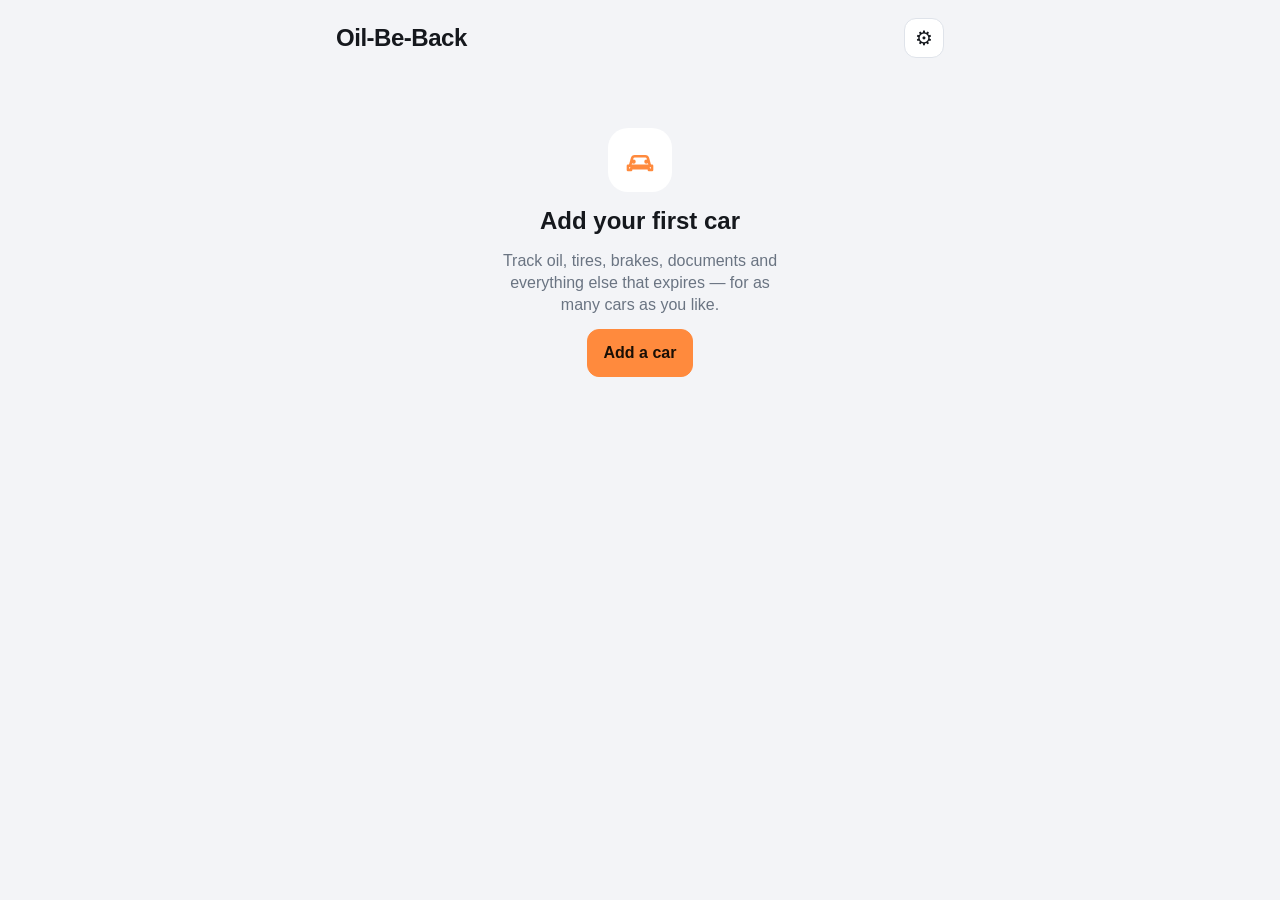
==== index.html @ 5c20f359 "Oil-Be-Back: car maintenance tracker PWA (dashboard, cars, items, history, backup) Co-Authored-By: C" ====
<!DOCTYPE html>
<html lang="en" dir="ltr">
<head>
  <meta charset="UTF-8">
  <meta name="viewport" content="width=device-width, initial-scale=1, viewport-fit=cover">
  <title>Oil-Be-Back</title>
  <meta name="description" content="Track maintenance and expiries for all your cars.">
  <meta name="theme-color" content="#0e1116">
  <meta name="mobile-web-app-capable" content="yes">
  <meta name="apple-mobile-web-app-capable" content="yes">
  <meta name="apple-mobile-web-app-status-bar-style" content="black-translucent">
  <meta name="apple-mobile-web-app-title" content="Oil-Be-Back">
  <link rel="manifest" href="manifest.webmanifest">
  <link rel="apple-touch-icon" href="icons/apple-touch-icon.png">
  <link rel="icon" href="icons/icon-192.png">
  <link rel="stylesheet" href="css/app.css">
</head>
<body>
  <div id="app"></div>
  <noscript>Oil-Be-Back needs JavaScript.</noscript>
  <script type="module" src="js/app.js"></script>
</body>
</html>
---- css/app.css ----
:root {
  --bg: #0e1116; --card: #171c23; --card2: #1e252e; --line: #29313c;
  --text: #eef1f5; --muted: #8b96a5;
  --brand: #ff8a3d; --brand-ink: #1a0f05;
  --ok: #3ddc84; --soon: #f5c518; --overdue: #ff5d5d;
  --radius: 16px;
}
@media (prefers-color-scheme: light) {
  :root:not([data-theme="dark"]) {
    --bg: #f3f4f7; --card: #ffffff; --card2: #eef0f4; --line: #dfe3ea;
    --text: #15181d; --muted: #6a7482; --ok: #14a35a; --soon: #b98900; --overdue: #d92f2f;
  }
}

* { box-sizing: border-box; -webkit-tap-highlight-color: transparent; }
html, body { margin: 0; background: var(--bg); color: var(--text); }
body {
  font: 16px/1.4 -apple-system, BlinkMacSystemFont, "SF Pro Text", "Segoe UI", Roboto, sans-serif;
  -webkit-font-smoothing: antialiased; min-height: 100vh;
}
body.noscroll { overflow: hidden; }
#app {
  max-width: 640px; margin: 0 auto;
  padding: calc(env(safe-area-inset-top) + 8px) 16px calc(env(safe-area-inset-bottom) + 40px);
}
button { font: inherit; color: inherit; cursor: pointer; }
h1, h2, h3, p { margin: 0; }
.ellipsis { overflow: hidden; text-overflow: ellipsis; white-space: nowrap; }
.muted { color: var(--muted); font-size: 14px; }

/* header */
.top { display: flex; align-items: center; justify-content: space-between; gap: 8px; padding: 10px 0 14px; }
.top h1 { font-size: 24px; font-weight: 800; letter-spacing: -.02em; flex: 1; }
.top h1:not(:first-child) { text-align: center; font-size: 18px; }
.icon-btn {
  width: 40px; height: 40px; border-radius: 12px; border: 1px solid var(--line);
  background: var(--card); font-size: 20px; line-height: 1; display: inline-grid; place-items: center; flex: none;
}
.icon-btn.ghost { border-color: transparent; background: none; }

/* buttons */
.btn {
  border: 1px solid var(--line); background: var(--card2); border-radius: 12px;
  padding: 12px 16px; font-weight: 600; text-align: center;
}
.btn.primary { background: var(--brand); border-color: var(--brand); color: var(--brand-ink); }
.btn.danger { color: var(--overdue); border-color: color-mix(in srgb, var(--overdue) 40%, var(--line)); }
.btn.ghost { background: transparent; }
.btn.small { padding: 8px 12px; font-size: 14px; border-radius: 10px; flex: none; }
.btn.block { display: block; width: 100%; }
.link { background: none; border: 0; color: var(--brand); font-weight: 600; padding: 4px 0; }

/* summary */
.summary { display: grid; grid-template-columns: repeat(3, 1fr); gap: 10px; margin-bottom: 22px; }
.sum { background: var(--card); border: 1px solid var(--line); border-radius: var(--radius); padding: 12px 14px; }
.sum b { display: block; font-size: 28px; line-height: 1.1; }
.sum span { color: var(--muted); font-size: 13px; }
.sum.overdue b { color: var(--overdue); }
.sum.soon b { color: var(--soon); }

.banner {
  display: block; width: 100%; text-align: left; margin-bottom: 14px; padding: 12px 14px;
  border-radius: 12px; border: 1px dashed var(--brand); background: color-mix(in srgb, var(--brand) 10%, transparent);
}

/* sections */
.section-title { font-size: 13px; text-transform: uppercase; letter-spacing: .08em; color: var(--muted); margin: 22px 0 10px; font-weight: 700; }
.section-head { display: flex; align-items: center; justify-content: space-between; }
.section-head .section-title { margin-bottom: 10px; }
section:first-of-type .section-title { margin-top: 0; }

/* rows */
.list { display: flex; flex-direction: column; gap: 8px; }
.row {
  display: flex; align-items: center; gap: 10px; width: 100%;
  background: var(--card); border: 1px solid var(--line); border-radius: var(--radius); padding: 10px 12px 10px 4px;
  text-align: left;
}
.row.log { padding: 12px 14px; justify-content: space-between; }
.row-main { flex: 1; min-width: 0; display: flex; align-items: center; gap: 4px; background: none; border: 0; padding: 4px 4px 4px 6px; text-align: left; }
.row-text { display: flex; flex-direction: column; min-width: 0; gap: 1px; }
.row-title { font-weight: 650; }
.row-status { font-size: 14px; font-weight: 600; }
.row-sub { font-size: 13px; color: var(--muted); }
.row-sub:empty { display: none; }
.dot { width: 10px; height: 10px; border-radius: 50%; flex: none; margin: 0 8px; background: var(--muted); }
.dot.overdue, .row-status.overdue, .status-pill.overdue { --c: var(--overdue); }
.dot.soon, .row-status.soon, .status-pill.soon { --c: var(--soon); }
.dot.ok, .row-status.ok, .status-pill.ok { --c: var(--ok); }
.dot.unset, .row-status.unset, .status-pill.unset { --c: var(--muted); }
.dot { background: var(--c); }
.row-status { color: var(--c); }
.log-cost { font-weight: 650; flex: none; }
.spent { margin: 6px 0 12px; color: var(--muted); }
.spent b { color: var(--text); font-size: 20px; margin: 0 4px; }

.allclear { background: var(--card); border: 1px solid var(--line); border-radius: var(--radius); padding: 18px; }
.allclear b { display: block; color: var(--ok); font-size: 18px; margin-bottom: 2px; }
.allclear span { color: var(--muted); font-size: 14px; }

/* cars */
.cars { display: flex; flex-direction: column; gap: 10px; }
.card { background: var(--card); border: 1px solid var(--line); border-radius: var(--radius); padding: 14px; }
.car-card { display: flex; flex-direction: column; gap: 10px; }
.car-main { display: flex; align-items: center; gap: 12px; background: none; border: 0; padding: 0; text-align: left; width: 100%; }
.car-ico { width: 42px; height: 42px; border-radius: 12px; background: var(--card2); display: grid; place-items: center; color: var(--brand); flex: none; }
.car-text { flex: 1; min-width: 0; display: flex; flex-direction: column; }
.car-name { font-weight: 700; font-size: 17px; }
.car-meta { color: var(--muted); font-size: 14px; }
.badges { display: flex; flex-direction: column; gap: 4px; align-items: flex-end; }
.badge { font-size: 12px; font-weight: 700; padding: 3px 9px; border-radius: 99px; background: var(--card2); white-space: nowrap; }
.badge.overdue { color: var(--overdue); background: color-mix(in srgb, var(--overdue) 15%, transparent); }
.badge.soon { color: var(--soon); background: color-mix(in srgb, var(--soon) 15%, transparent); }
.badge.ok { color: var(--ok); background: color-mix(in srgb, var(--ok) 13%, transparent); }

.car-head { display: flex; align-items: center; justify-content: space-between; gap: 12px; margin-bottom: 14px; }
.odo { font-size: 32px; font-weight: 800; letter-spacing: -.02em; }
.odo small { font-size: 15px; color: var(--muted); font-weight: 600; }

.seg { display: grid; grid-template-columns: 1fr 1fr; background: var(--card); border: 1px solid var(--line); border-radius: 12px; padding: 3px; margin-bottom: 4px; }
.seg button { background: none; border: 0; padding: 9px; border-radius: 9px; font-weight: 600; color: var(--muted); }
.seg button.on { background: var(--card2); color: var(--text); }
.list + .btn.block, .btn.block + .btn.block { margin-top: 14px; }

/* empty states */
.empty { text-align: center; padding: 56px 12px; display: flex; flex-direction: column; align-items: center; gap: 12px; }
.empty.small { padding: 28px 8px; }
.empty p { color: var(--muted); max-width: 32ch; }
.empty-icon { width: 64px; height: 64px; border-radius: 20px; background: var(--card); display: grid; place-items: center; color: var(--brand); }
.empty-icon svg { width: 34px; height: 34px; }
.foot { text-align: center; color: var(--muted); font-size: 13px; margin-top: 30px; }
.stack { display: flex; flex-direction: column; gap: 12px; }

/* bottom sheet */
.sheet-wrap { position: fixed; inset: 0; z-index: 50; display: flex; align-items: flex-end; justify-content: center; }
.sheet-backdrop { position: absolute; inset: 0; background: rgba(0, 0, 0, .55); opacity: 0; transition: opacity .2s; }
.sheet {
  position: relative; width: 100%; max-width: 640px; max-height: 92vh; overflow-y: auto; overscroll-behavior: contain;
  background: var(--bg); border-radius: 22px 22px 0 0; border: 1px solid var(--line); border-bottom: 0;
  transform: translateY(30px); opacity: 0; transition: transform .22s ease, opacity .2s;
}
.sheet-wrap.open .sheet-backdrop { opacity: 1; }
.sheet-wrap.open .sheet { transform: none; opacity: 1; }
.sheet-head { display: flex; align-items: center; justify-content: space-between; gap: 10px; padding: 16px 16px 4px; position: sticky; top: 0; background: var(--bg); z-index: 1; }
.sheet-head h2 { font-size: 20px; }
.sheet-body { padding: 10px 16px calc(env(safe-area-inset-bottom) + 24px); }

/* forms */
.form { display: flex; flex-direction: column; gap: 14px; }
.grid { display: grid; grid-template-columns: 1fr 1fr; gap: 12px; }
.grid[hidden], [data-show][hidden] { display: none; }
.field { display: flex; flex-direction: column; gap: 6px; min-width: 0; }
.field > span { font-size: 13px; color: var(--muted); font-weight: 600; }
.field small { color: var(--muted); font-size: 12px; }
input, select, textarea {
  font: inherit; font-size: 16px; color: var(--text); width: 100%; min-width: 0;
  background: var(--card); border: 1px solid var(--line); border-radius: 12px; padding: 12px; outline: none;
}
input:focus, select:focus, textarea:focus { border-color: var(--brand); }
input[type="date"], input[type="time"] { min-height: 46px; }
.chips { display: flex; gap: 8px; overflow-x: auto; padding-bottom: 4px; margin: 0 -16px; padding-inline: 16px; scrollbar-width: none; }
.chips::-webkit-scrollbar { display: none; }
.chip { flex: none; border: 1px solid var(--line); background: var(--card); border-radius: 99px; padding: 7px 12px; font-size: 14px; }
.checks { display: flex; flex-direction: column; gap: 8px; }
.check { display: flex; align-items: center; gap: 12px; background: var(--card); border: 1px solid var(--line); border-radius: 12px; padding: 11px 12px; }
.check input { width: 22px; height: 22px; accent-color: var(--brand); flex: none; }
.check span { display: flex; flex-direction: column; }
.check small { color: var(--muted); font-size: 12px; }

.status-pill { padding: 10px 14px; border-radius: 12px; font-weight: 650; font-size: 14px; color: var(--c); background: color-mix(in srgb, var(--c) 14%, transparent); }
.kvs { display: flex; flex-direction: column; gap: 10px; }
.kv { display: flex; justify-content: space-between; gap: 16px; }
.kv span { color: var(--muted); }
.kv b { text-align: right; font-weight: 600; }

.toast {
  position: fixed; left: 50%; bottom: calc(env(safe-area-inset-bottom) + 24px); transform: translate(-50%, 20px);
  background: var(--text); color: var(--bg); padding: 10px 16px; border-radius: 99px; font-weight: 600; font-size: 14px;
  opacity: 0; transition: all .22s; z-index: 100; max-width: 90vw; text-align: center;
}
.toast.show { opacity: 1; transform: translate(-50%, 0); }
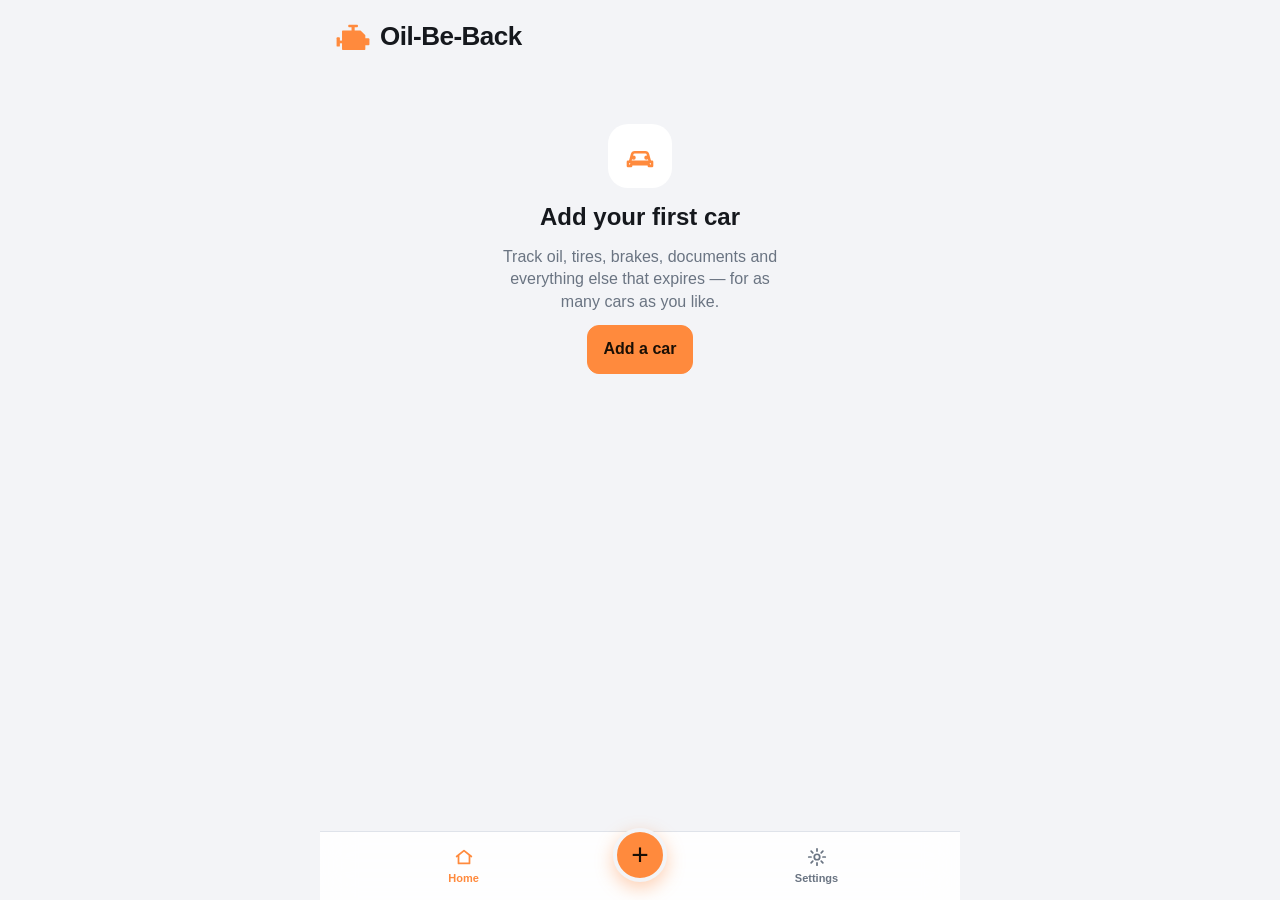
==== commit 82f3d1a8: "UX batch 2: hero status card, health rings, progress meters, bottom nav, quick actions Co-Authored-B" ====
--- a/index.html
+++ b/index.html
@@ -17,6 +17,7 @@
 </head>
 <body>
   <div id="app"></div>
+  <nav id="nav" class="nav" aria-label="Main"></nav>
   <noscript>Oil-Be-Back needs JavaScript.</noscript>
   <script type="module" src="js/app.js"></script>
 </body>
--- a/css/app.css
+++ b/css/app.css
@@ -21,7 +21,7 @@
 body.noscroll { overflow: hidden; }
 #app {
   max-width: 640px; margin: 0 auto;
-  padding: calc(env(safe-area-inset-top) + 8px) 16px calc(env(safe-area-inset-bottom) + 40px);
+  padding: calc(env(safe-area-inset-top) + 8px) 16px calc(env(safe-area-inset-bottom) + 110px);
 }
 button { font: inherit; color: inherit; cursor: pointer; }
 h1, h2, h3, p { margin: 0; }
@@ -113,11 +113,12 @@
 .badge.soon { color: var(--soon); background: color-mix(in srgb, var(--soon) 15%, transparent); }
 .badge.ok { color: var(--ok); background: color-mix(in srgb, var(--ok) 13%, transparent); }
 
-.car-head { display: flex; align-items: center; justify-content: space-between; gap: 12px; margin-bottom: 14px; }
+.car-head { display: flex; flex-wrap: wrap; align-items: center; justify-content: space-between; gap: 12px; margin-bottom: 14px; }
+.car-head .odo-inline { flex-basis: 100%; }
 .odo { font-size: 32px; font-weight: 800; letter-spacing: -.02em; }
 .odo small { font-size: 15px; color: var(--muted); font-weight: 600; }
 
-.seg { display: grid; grid-template-columns: 1fr 1fr; background: var(--card); border: 1px solid var(--line); border-radius: 12px; padding: 3px; margin-bottom: 4px; }
+.seg { display: grid; grid-template-columns: repeat(3, 1fr); background: var(--card); border: 1px solid var(--line); border-radius: 12px; padding: 3px; margin-bottom: 4px; }
 .seg button { background: none; border: 0; padding: 9px; border-radius: 9px; font-weight: 600; color: var(--muted); }
 .seg button.on { background: var(--card2); color: var(--text); }
 .list + .btn.block, .btn.block + .btn.block { margin-top: 14px; }
@@ -174,8 +175,100 @@
 .kv b { text-align: right; font-weight: 600; }
 
 .toast {
-  position: fixed; left: 50%; bottom: calc(env(safe-area-inset-bottom) + 24px); transform: translate(-50%, 20px);
+  position: fixed; left: 50%; bottom: calc(env(safe-area-inset-bottom) + 92px); transform: translate(-50%, 20px);
   background: var(--text); color: var(--bg); padding: 10px 16px; border-radius: 99px; font-weight: 600; font-size: 14px;
-  opacity: 0; transition: all .22s; z-index: 100; max-width: 90vw; text-align: center;
-}
+  opacity: 0; transition: all .22s; z-index: 100; max-width: 92vw; text-align: center;
+  display: flex; align-items: center; gap: 14px; white-space: nowrap;
+}
+.toast button { background: none; border: 0; padding: 0; font-weight: 800; color: color-mix(in srgb, var(--brand) 85%, var(--bg)); }
 .toast.show { opacity: 1; transform: translate(-50%, 0); }
+
+/* costs */
+.pills { display: flex; gap: 8px; overflow-x: auto; margin: 12px 0; scrollbar-width: none; }
+.pills::-webkit-scrollbar { display: none; }
+.pill { flex: none; border: 1px solid var(--line); background: var(--card); border-radius: 99px; padding: 7px 14px; font-size: 14px; font-weight: 600; color: var(--muted); }
+.pill.on { background: var(--brand); border-color: var(--brand); color: var(--brand-ink); }
+.cost-total { display: flex; flex-direction: column; gap: 4px; }
+.cost-total .big { font-size: 34px; font-weight: 800; letter-spacing: -.02em; }
+.cost-total b { color: var(--text); }
+.note { color: var(--muted); font-size: 13px; margin: 10px 2px 0; }
+.crow { display: flex; flex-direction: column; gap: 5px; }
+.crow-top { display: flex; justify-content: space-between; gap: 12px; }
+.crow small { color: var(--muted); font-size: 12px; }
+.bar { height: 8px; border-radius: 99px; background: var(--card2); overflow: hidden; }
+.bar i { display: block; height: 100%; border-radius: 99px; background: var(--brand); }
+.months { display: flex; align-items: stretch; gap: 4px; height: 130px; }
+.mcol { flex: 1; min-width: 0; display: flex; flex-direction: column; align-items: center; gap: 6px; }
+.mbar-wrap { flex: 1; width: 100%; display: flex; align-items: flex-end; }
+.mbar { width: 100%; border-radius: 4px 4px 2px 2px; background: var(--brand); }
+.mbar.zero { height: 3px !important; background: var(--line); }
+.mcol span { font-size: 10px; color: var(--muted); }
+.peak { margin-top: 12px; }
+.peak b { color: var(--text); }
+.spent-line { color: var(--muted); font-size: 14px; margin: 14px 2px 0; }
+.spent-line b { color: var(--text); }
+
+/* inline odometer editing */
+.odo-inline { display: flex; align-items: center; gap: 8px; }
+.odo-inline input { flex: 1; min-width: 0; padding: 9px 12px; font-weight: 700; }
+.odo-inline .unit { color: var(--muted); font-size: 14px; }
+.odo-inline.compact input { padding: 8px 10px; }
+.odo-check { background: var(--card); border: 1px solid color-mix(in srgb, var(--soon) 45%, var(--line)); border-radius: var(--radius); padding: 14px; margin-bottom: 14px; display: flex; flex-direction: column; gap: 12px; }
+.odo-check > b { font-size: 13px; text-transform: uppercase; letter-spacing: .08em; color: var(--soon); }
+.odo-check-row { display: flex; flex-direction: column; gap: 8px; }
+.odo-check-name { font-weight: 650; display: flex; justify-content: space-between; gap: 8px; }
+.odo-check-name small { color: var(--muted); font-weight: 500; font-size: 13px; }
+
+.sticky-cta { position: sticky; bottom: 0; box-shadow: 0 -14px 16px -6px var(--bg); }
+
+/* ---------- v2: identity, hero, rings, meters, nav ---------- */
+body { font-variant-numeric: tabular-nums; }
+@keyframes rise { from { opacity: 0; transform: translateY(8px); } to { opacity: 1; transform: none; } }
+#app.enter > * { animation: rise .24s ease both; }
+
+.logo { display: inline-grid; place-items: center; width: 34px; height: 34px; margin-right: 10px; vertical-align: -9px; color: var(--brand); }
+.logo svg { width: 100%; height: 100%; }
+.top h1:first-child { font-size: 26px; }
+
+.hero { --c: var(--ok); display: flex; align-items: center; gap: 16px; padding: 18px; margin-bottom: 22px; border-radius: 20px;
+  background: linear-gradient(135deg, color-mix(in srgb, var(--c) 20%, var(--card)), var(--card) 70%);
+  border: 1px solid color-mix(in srgb, var(--c) 45%, var(--line)); }
+.hero.overdue { --c: var(--overdue); }
+.hero.soon { --c: var(--soon); }
+.hero-ico { width: 58px; height: 58px; flex: none; border-radius: 18px; display: grid; place-items: center; padding: 11px;
+  color: var(--c); background: color-mix(in srgb, var(--c) 16%, transparent); }
+.hero-ico svg { width: 100%; height: 100%; }
+.hero-text { display: flex; flex-direction: column; min-width: 0; }
+.hero-text b { font-size: 30px; line-height: 1.1; font-weight: 800; letter-spacing: -.02em; color: var(--c); }
+.hero-text span { color: var(--muted); font-size: 14px; margin-top: 3px; }
+
+.grp { margin: 14px 2px 8px; font-size: 13px; font-weight: 700; color: var(--muted); }
+.grp.overdue { color: var(--overdue); } .grp.soon { color: var(--soon); }
+section > .grp:first-of-type { margin-top: 0; }
+
+.ring { --c: var(--ok); position: relative; width: 46px; height: 46px; flex: none; display: grid; place-items: center; }
+.ring.overdue { --c: var(--overdue); } .ring.soon { --c: var(--soon); } .ring.unset { --c: var(--muted); }
+.ring svg { position: absolute; inset: 0; width: 100%; height: 100%; }
+.ring circle { fill: none; stroke-width: 4.5; }
+.ring-bg { stroke: var(--card2); }
+.ring-arc { stroke: var(--c); stroke-linecap: round; }
+.ring b { position: relative; font-size: 15px; font-weight: 800; color: var(--c); }
+
+.meter { display: block; height: 5px; margin-top: 7px; border-radius: 99px; background: var(--card2); overflow: hidden; width: 100%; }
+.meter i { display: block; height: 100%; border-radius: 99px; background: var(--c); }
+.meter.overdue { --c: var(--overdue); } .meter.soon { --c: var(--soon); } .meter.ok { --c: var(--ok); } .meter.unset { --c: var(--muted); }
+.row-text { flex: 1; }
+
+.nav { position: fixed; left: 0; right: 0; bottom: 0; z-index: 40; display: grid; grid-template-columns: 1fr auto 1fr; align-items: center;
+  padding: 8px 20px calc(env(safe-area-inset-bottom) + 8px); max-width: 640px; margin: 0 auto;
+  background: color-mix(in srgb, var(--card) 88%, transparent); backdrop-filter: blur(16px); -webkit-backdrop-filter: blur(16px);
+  border-top: 1px solid var(--line); }
+.nav-item { background: none; border: 0; display: flex; flex-direction: column; align-items: center; gap: 3px; padding: 6px 0; color: var(--muted); font-size: 11px; font-weight: 600; }
+.nav-item.on { color: var(--brand); }
+.nav-plus { width: 54px; height: 54px; margin: -22px 26px 0; border-radius: 50%; border: 4px solid var(--bg); background: var(--brand); color: var(--brand-ink);
+  font-size: 30px; font-weight: 500; line-height: 1; display: grid; place-items: center; box-shadow: 0 6px 18px color-mix(in srgb, var(--brand) 40%, transparent); }
+.nav-plus:active { transform: scale(.94); }
+
+.qa { display: flex; flex-direction: column; align-items: flex-start; gap: 2px; text-align: left; padding: 16px; border-radius: 14px; border: 1px solid var(--line); background: var(--card); }
+.qa b { font-size: 17px; } .qa small { color: var(--muted); font-size: 13px; }
+.odo-check-row.pick { padding: 12px 0; border-bottom: 1px solid var(--line); }
